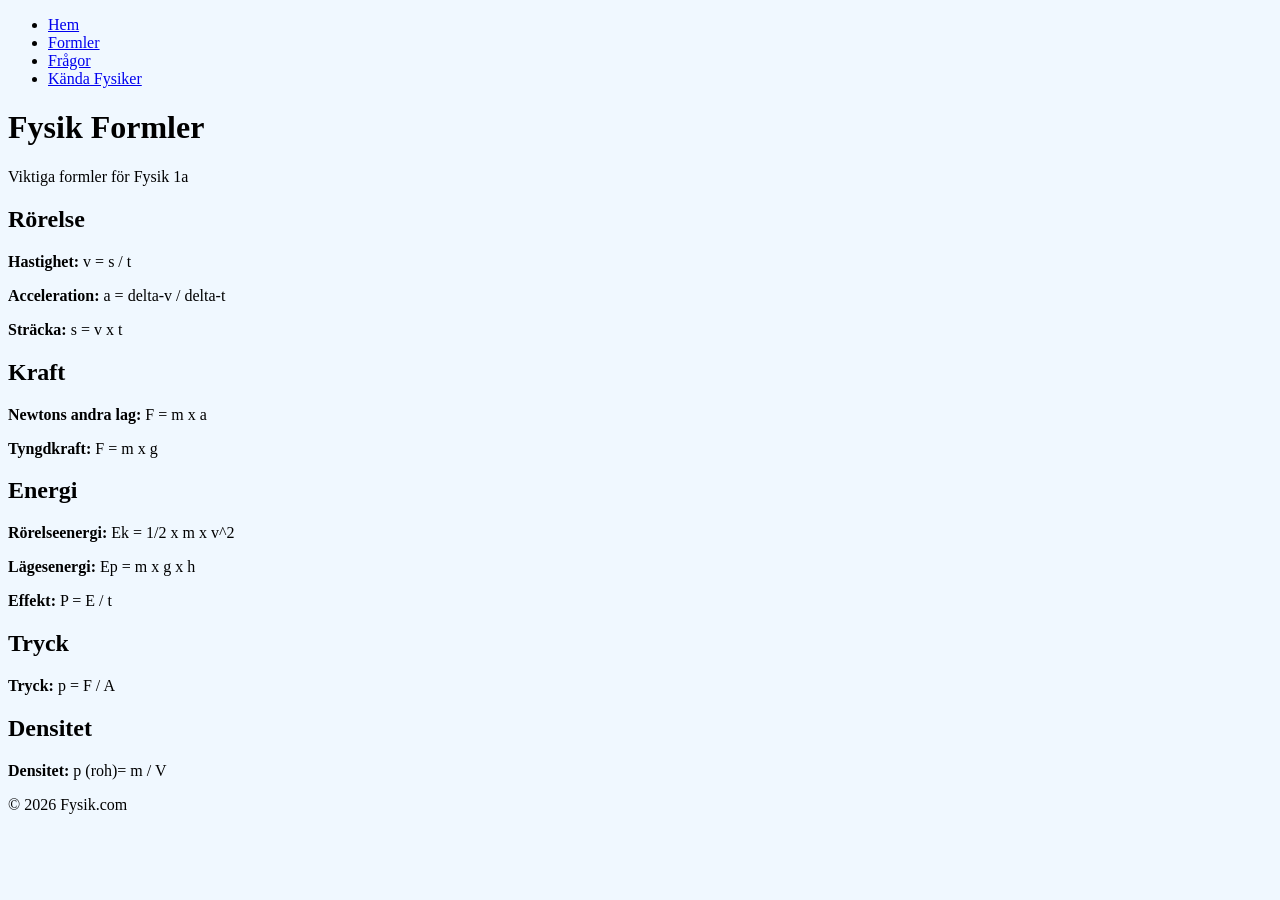
==== html-files/formler.html @ 007d3baf "Börjat med html-filer" ====
<!DOCTYPE html>
<html lang="en">

<head>
    <meta charset="UTF-8">
    <meta name="viewport" content="width=device-width, initial-scale=1.0">
    <link rel="stylesheet" href="../css-files/style.css">
    <title>Fysik.com</title>
</head>

<body>
    <nav>
        <ul>
            <li><a href="index.html">Hem</a></li>
            <li><a href="formler.html">Formler</a></li>
            <li><a href="frågor.html">Frågor</a></li>
            <li><a href="fysiker.html">Kända Fysiker</a></li>
        </ul>
    </nav>
    <header>
        <h1>Fysik Formler</h1>
        <p>Viktiga formler för Fysik 1a</p>
    </header>
    <main>
        <section>
            <h2>Rörelse</h2>
            <div class="formula-box">
                <p><strong>Hastighet:</strong> v = s / t</p>
                <p><strong>Acceleration:</strong> a = delta-v / delta-t</p>
                <p><strong>Sträcka:</strong> s = v x t</p>
            </div>
        </section>
        <section>
            <h2>Kraft</h2>
            <div class="formula-box">
                <p><strong>Newtons andra lag:</strong> F = m x a</p>
                <p><strong>Tyngdkraft:</strong> F = m x g</p>
            </div>
        </section>
        <section>
            <h2>Energi</h2>
            <div class="formula-box">
                <p><strong>Rörelseenergi:</strong> Ek = 1/2 x m x v^2</p>
                <p><strong>Lägesenergi:</strong> Ep = m x g x h</p>
                <p><strong>Effekt:</strong> P = E / t</p>
            </div>
        </section>
        <section>
            <h2>Tryck</h2>
            <div class="formula-box">
                <p><strong>Tryck:</strong> p = F / A</p>
            </div>
        </section>
        <section>
            <h2>Densitet</h2>
            <div class="formula-box">
                <p><strong>Densitet:</strong> p (roh)= m / V</p>
            </div>
        </section>
    </main>
    <footer>
        <p>© 2026 Fysik.com</p>
    </footer>
</body>

</html>
---- css-files/style.css ----
*{
    background-color: aliceblue;
}
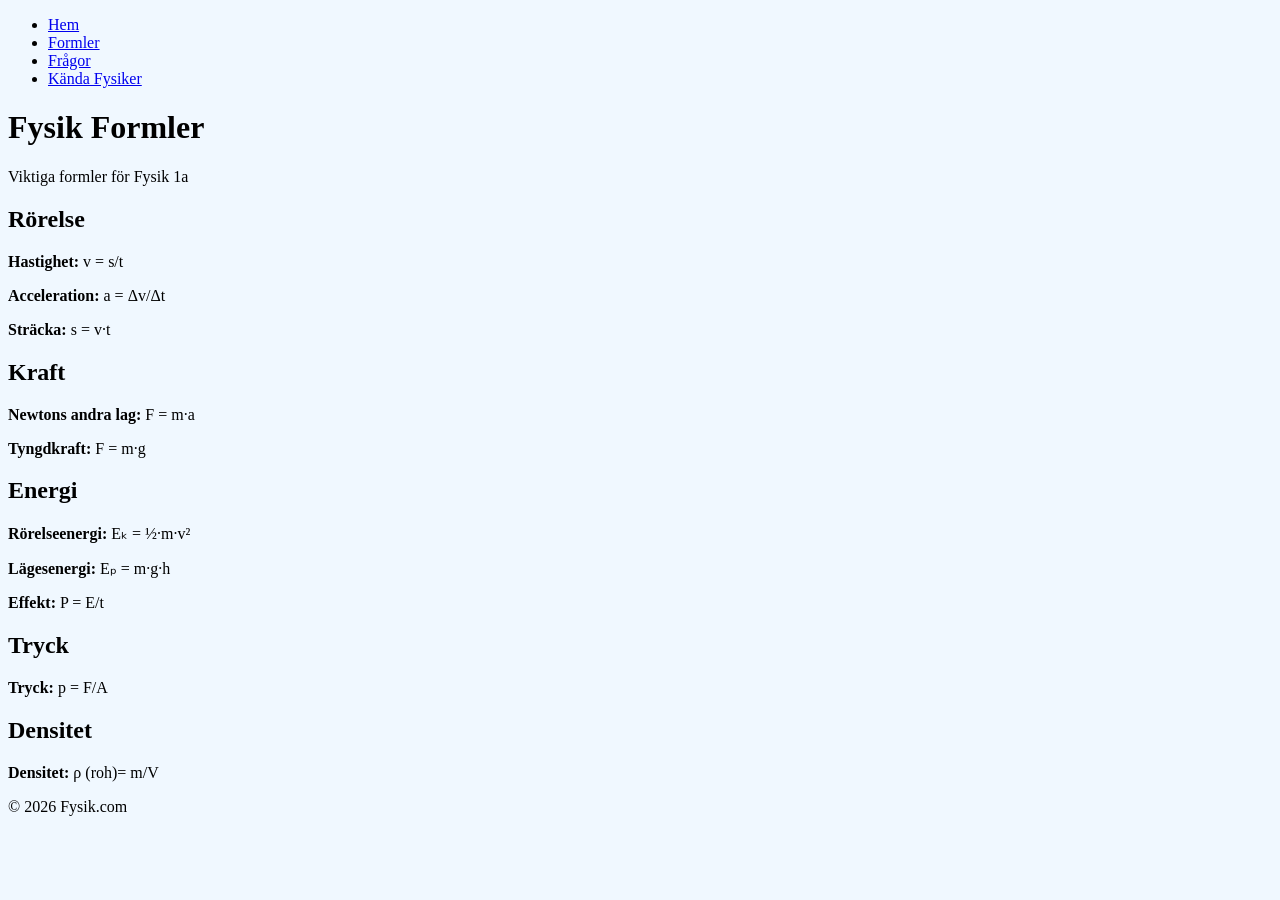
==== commit 40dbab9e: "frågor.html klar, css börjar" ====
--- a/html-files/formler.html
+++ b/html-files/formler.html
@@ -21,40 +21,42 @@
         <h1>Fysik Formler</h1>
         <p>Viktiga formler för Fysik 1a</p>
     </header>
+    <!--Vissa symboler är AI generarede i formlerna så att formlerna ser bättre ut som tex ·, Δ, v², ½, Eₖ, Eₚ och ρ. 
+    Jag kollade med dig om det här i förväg då du sa att det var okej.-->
     <main>
         <section>
             <h2>Rörelse</h2>
             <div class="formula-box">
-                <p><strong>Hastighet:</strong> v = s / t</p>
-                <p><strong>Acceleration:</strong> a = delta-v / delta-t</p>
-                <p><strong>Sträcka:</strong> s = v x t</p>
+                <p><strong>Hastighet:</strong> v = s/t</p>
+                <p><strong>Acceleration:</strong> a = Δv/Δt</p>
+                <p><strong>Sträcka:</strong> s = v·t</p>
             </div>
         </section>
         <section>
             <h2>Kraft</h2>
             <div class="formula-box">
-                <p><strong>Newtons andra lag:</strong> F = m x a</p>
-                <p><strong>Tyngdkraft:</strong> F = m x g</p>
+                <p><strong>Newtons andra lag:</strong> F = m·a</p>
+                <p><strong>Tyngdkraft:</strong> F = m·g</p>
             </div>
         </section>
         <section>
             <h2>Energi</h2>
             <div class="formula-box">
-                <p><strong>Rörelseenergi:</strong> Ek = 1/2 x m x v^2</p>
-                <p><strong>Lägesenergi:</strong> Ep = m x g x h</p>
-                <p><strong>Effekt:</strong> P = E / t</p>
+                <p><strong>Rörelseenergi:</strong> Eₖ = ½·m·v²</p>
+                <p><strong>Lägesenergi:</strong> Eₚ = m·g·h</p>
+                <p><strong>Effekt:</strong> P = E/t</p>
             </div>
         </section>
         <section>
             <h2>Tryck</h2>
             <div class="formula-box">
-                <p><strong>Tryck:</strong> p = F / A</p>
+                <p><strong>Tryck:</strong> p = F/A</p>
             </div>
         </section>
         <section>
             <h2>Densitet</h2>
             <div class="formula-box">
-                <p><strong>Densitet:</strong> p (roh)= m / V</p>
+                <p><strong>Densitet:</strong> ρ (roh)= m/V</p>
             </div>
         </section>
     </main>
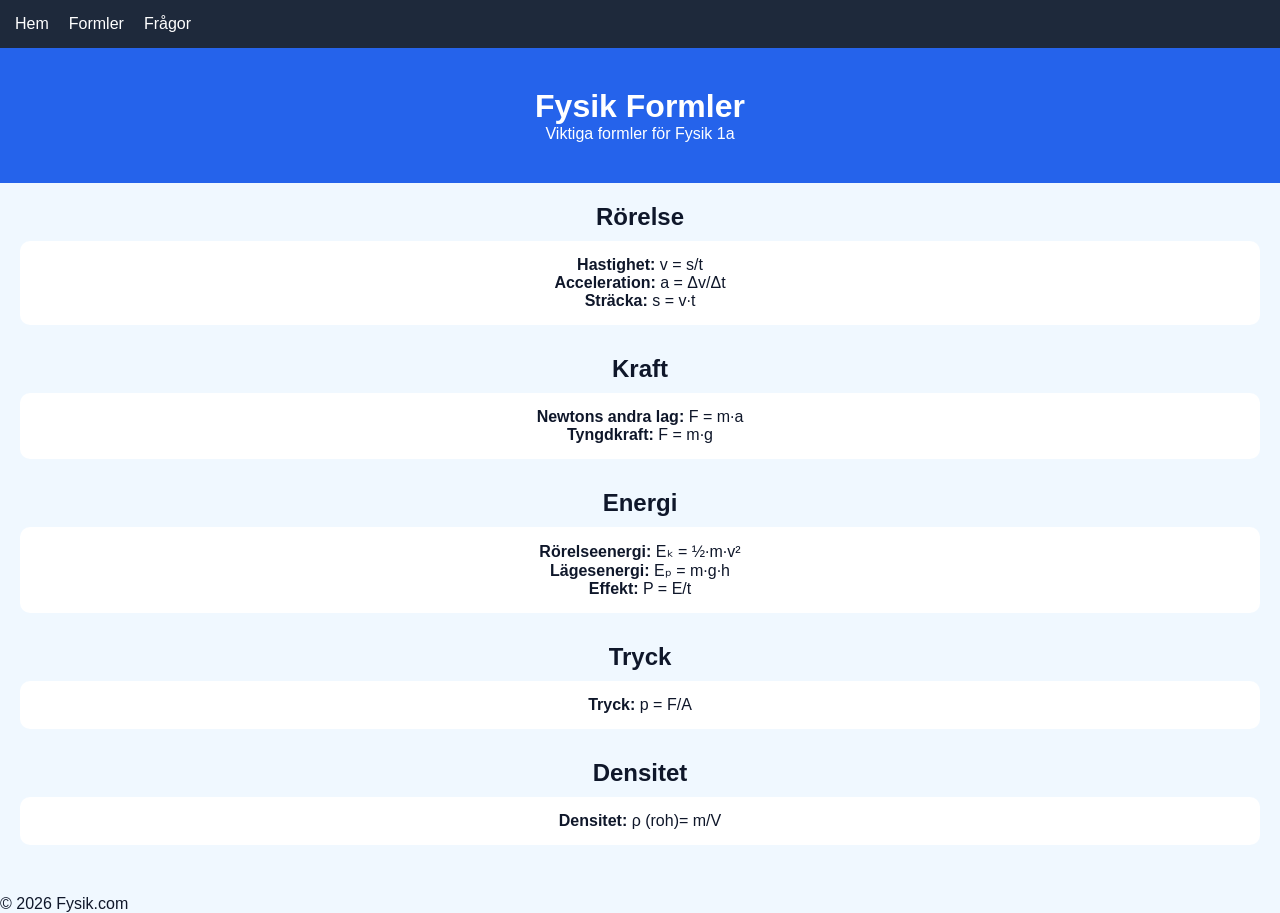
==== commit 55b7149b: "css typ klar" ====
--- a/html-files/formler.html
+++ b/html-files/formler.html
@@ -14,7 +14,6 @@
             <li><a href="index.html">Hem</a></li>
             <li><a href="formler.html">Formler</a></li>
             <li><a href="frågor.html">Frågor</a></li>
-            <li><a href="fysiker.html">Kända Fysiker</a></li>
         </ul>
     </nav>
     <header>
--- a/css-files/style.css
+++ b/css-files/style.css
@@ -1,3 +1,70 @@
-*{
+* {
+    margin: 0;
+    padding: 0;
+    box-sizing: border-box;
+}
+
+body {
     background-color: aliceblue;
+    font-family: Arial, sans-serif;
+    color: #0f172a;
+}
+
+nav {
+    background-color: #1e293b;
+    padding: 15px;
+}
+
+nav ul {
+    list-style: none;
+    display: flex;
+    gap: 20px;
+}
+
+nav a {
+    color: white;
+    text-decoration: none;
+}
+
+.ul {
+    list-style: none;
+}
+
+header {
+    text-align: center;
+    padding: 40px 20px;
+    background-color: #2563eb;
+    color: white;
+}
+
+main {
+    padding: 20px;
+    text-align: center;
+}
+
+section {
+    margin-bottom: 30px;
+}
+
+.solsystem {
+    display: block;
+    max-width: 100%;
+    height: auto;
+    margin: 30px auto;
+    border-radius: 12px;
+    box-shadow: 0 4px 12px rgba(0, 0, 0, 0.2);
+}
+
+.formula-box {
+    background-color: white;
+    padding: 15px;
+    border-radius: 10px;
+    margin-top: 10px;
+}
+
+.question {
+    background-color: white;
+    padding: 15px;
+    border-radius: 10px;
+    margin-bottom: 20px;
 }
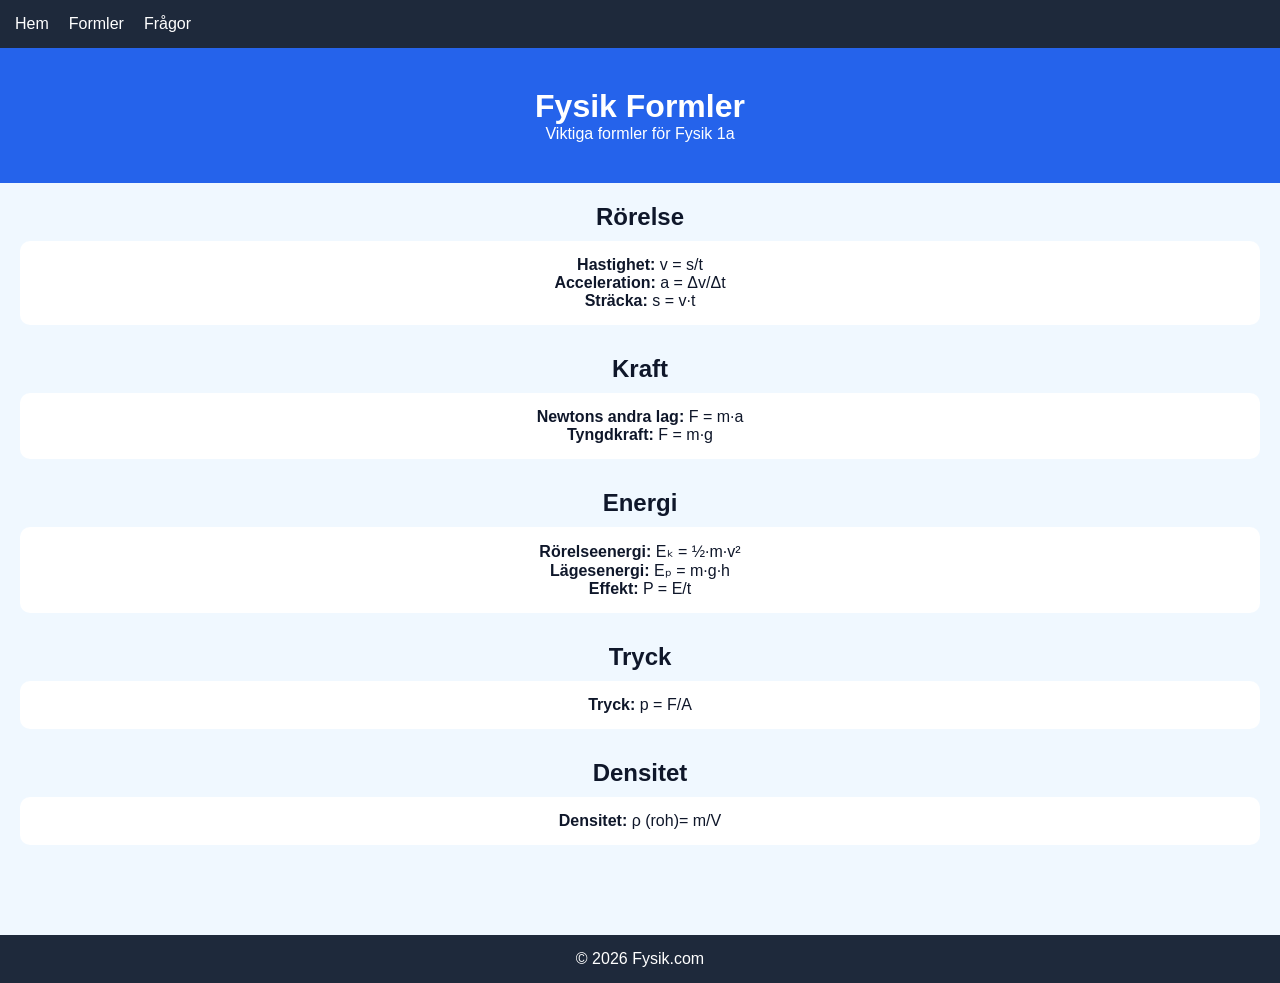
==== commit 4688aba5: "css typ klar, java typ klar" ====
--- a/html-files/formler.html
+++ b/html-files/formler.html
@@ -9,6 +9,7 @@
 </head>
 
 <body>
+    <!--Navigator-->
     <nav>
         <ul>
             <li><a href="index.html">Hem</a></li>
@@ -21,8 +22,9 @@
         <p>Viktiga formler för Fysik 1a</p>
     </header>
     <!--Vissa symboler är AI generarede i formlerna så att formlerna ser bättre ut som tex ·, Δ, v², ½, Eₖ, Eₚ och ρ. 
-    Jag kollade med dig om det här i förväg då du sa att det var okej.-->
+    Jag kollade med dig om det här i förväg då du sa att det var okej. Det finns olika fysikformler här-->
     <main>
+        <!--Rörelse formler-->
         <section>
             <h2>Rörelse</h2>
             <div class="formula-box">
@@ -31,6 +33,7 @@
                 <p><strong>Sträcka:</strong> s = v·t</p>
             </div>
         </section>
+        <!--Kraft formler-->
         <section>
             <h2>Kraft</h2>
             <div class="formula-box">
@@ -38,6 +41,7 @@
                 <p><strong>Tyngdkraft:</strong> F = m·g</p>
             </div>
         </section>
+        <!--Energi formler-->
         <section>
             <h2>Energi</h2>
             <div class="formula-box">
@@ -46,12 +50,14 @@
                 <p><strong>Effekt:</strong> P = E/t</p>
             </div>
         </section>
+        <!--Tryck formler-->
         <section>
             <h2>Tryck</h2>
             <div class="formula-box">
                 <p><strong>Tryck:</strong> p = F/A</p>
             </div>
         </section>
+        <!--Densitet formler-->
         <section>
             <h2>Densitet</h2>
             <div class="formula-box">
--- a/css-files/style.css
+++ b/css-files/style.css
@@ -67,4 +67,46 @@
     padding: 15px;
     border-radius: 10px;
     margin-bottom: 20px;
+}
+
+button {
+    padding: 10px 20px;
+    border: none;
+    background-color: #2563eb;
+    color: white;
+    border-radius: 8px;
+    cursor: pointer;
+}
+
+button:hover {
+    background-color: #1d4ed8;
+}
+
+.cards {
+    display: flex;
+    gap: 20px;
+    margin-top: 20px;
+}
+
+.card {
+    background-color: white;
+    padding: 20px;
+    border-radius: 10px;
+    text-decoration: none;
+    color: #0f172a;
+    flex: 1;
+    text-align: center;
+    transition: 0.3s;
+}
+
+.card:hover {
+    background-color: #e2e8f0;
+}
+
+footer {
+    text-align: center;
+    padding: 15px;
+    background-color: #1e293b;
+    color: white;
+    margin-top: 40px;
 }
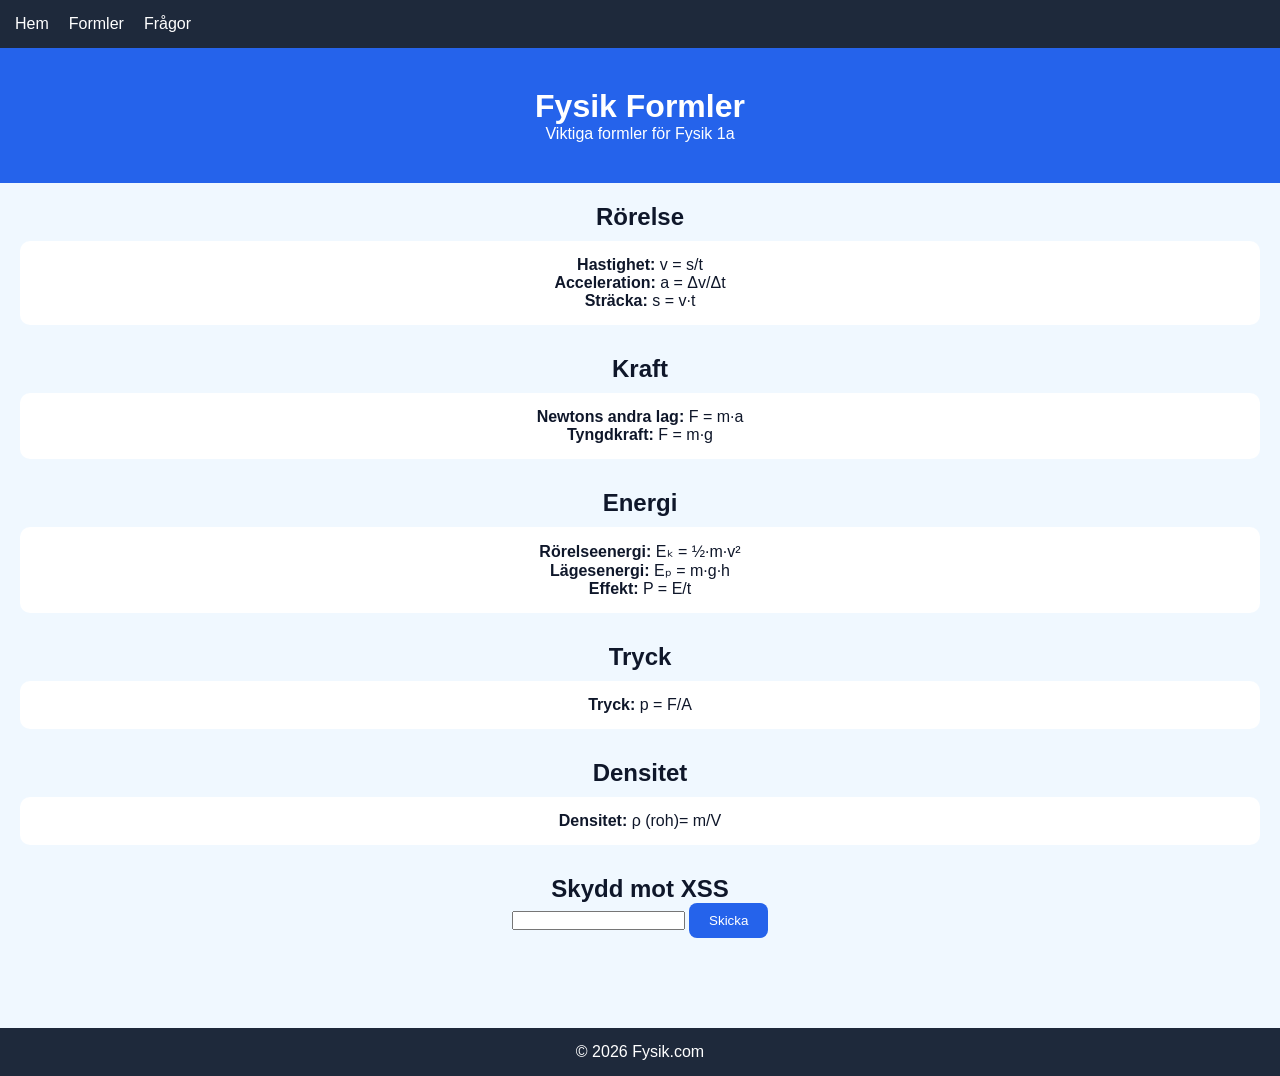
==== commit ca598bee: "XSS snart klar" ====
--- a/html-files/formler.html
+++ b/html-files/formler.html
@@ -1,73 +1,79 @@
-<!DOCTYPE html>
-<html lang="en">
+<!doctype html>
+<html lang="sv">
+  <head>
+    <meta charset="UTF-8" />
+    <meta name="viewport" content="width=device-width, initial-scale=1.0" />
+    <link rel="stylesheet" href="../css-files/style.css" />
+    <title>Fysik.com</title>
+  </head>
 
-<head>
-    <meta charset="UTF-8">
-    <meta name="viewport" content="width=device-width, initial-scale=1.0">
-    <link rel="stylesheet" href="../css-files/style.css">
-    <title>Fysik.com</title>
-</head>
-
-<body>
+  <body>
     <!--Navigator-->
     <nav>
-        <ul>
-            <li><a href="index.html">Hem</a></li>
-            <li><a href="formler.html">Formler</a></li>
-            <li><a href="frågor.html">Frågor</a></li>
-        </ul>
+      <ul>
+        <li><a href="index.html">Hem</a></li>
+        <li><a href="formler.html">Formler</a></li>
+        <li><a href="frågor.html">Frågor</a></li>
+      </ul>
     </nav>
     <header>
-        <h1>Fysik Formler</h1>
-        <p>Viktiga formler för Fysik 1a</p>
+      <h1>Fysik Formler</h1>
+      <p>Viktiga formler för Fysik 1a</p>
     </header>
     <!--Vissa symboler är AI generarede i formlerna så att formlerna ser bättre ut som tex ·, Δ, v², ½, Eₖ, Eₚ och ρ. 
     Jag kollade med dig om det här i förväg då du sa att det var okej. Det finns olika fysikformler här-->
     <main>
-        <!--Rörelse formler-->
-        <section>
-            <h2>Rörelse</h2>
-            <div class="formula-box">
-                <p><strong>Hastighet:</strong> v = s/t</p>
-                <p><strong>Acceleration:</strong> a = Δv/Δt</p>
-                <p><strong>Sträcka:</strong> s = v·t</p>
-            </div>
-        </section>
-        <!--Kraft formler-->
-        <section>
-            <h2>Kraft</h2>
-            <div class="formula-box">
-                <p><strong>Newtons andra lag:</strong> F = m·a</p>
-                <p><strong>Tyngdkraft:</strong> F = m·g</p>
-            </div>
-        </section>
-        <!--Energi formler-->
-        <section>
-            <h2>Energi</h2>
-            <div class="formula-box">
-                <p><strong>Rörelseenergi:</strong> Eₖ = ½·m·v²</p>
-                <p><strong>Lägesenergi:</strong> Eₚ = m·g·h</p>
-                <p><strong>Effekt:</strong> P = E/t</p>
-            </div>
-        </section>
-        <!--Tryck formler-->
-        <section>
-            <h2>Tryck</h2>
-            <div class="formula-box">
-                <p><strong>Tryck:</strong> p = F/A</p>
-            </div>
-        </section>
-        <!--Densitet formler-->
-        <section>
-            <h2>Densitet</h2>
-            <div class="formula-box">
-                <p><strong>Densitet:</strong> ρ (roh)= m/V</p>
-            </div>
-        </section>
+      <!--Rörelse formler-->
+      <section>
+        <h2>Rörelse</h2>
+        <div class="formula-box">
+          <p><strong>Hastighet:</strong> v = s/t</p>
+          <p><strong>Acceleration:</strong> a = Δv/Δt</p>
+          <p><strong>Sträcka:</strong> s = v·t</p>
+        </div>
+      </section>
+      <!--Kraft formler-->
+      <section>
+        <h2>Kraft</h2>
+        <div class="formula-box">
+          <p><strong>Newtons andra lag:</strong> F = m·a</p>
+          <p><strong>Tyngdkraft:</strong> F = m·g</p>
+        </div>
+      </section>
+      <!--Energi formler-->
+      <section>
+        <h2>Energi</h2>
+        <div class="formula-box">
+          <p><strong>Rörelseenergi:</strong> Eₖ = ½·m·v²</p>
+          <p><strong>Lägesenergi:</strong> Eₚ = m·g·h</p>
+          <p><strong>Effekt:</strong> P = E/t</p>
+        </div>
+      </section>
+      <!--Tryck formler-->
+      <section>
+        <h2>Tryck</h2>
+        <div class="formula-box">
+          <p><strong>Tryck:</strong> p = F/A</p>
+        </div>
+      </section>
+      <!--Densitet formler-->
+      <section>
+        <h2>Densitet</h2>
+        <div class="formula-box">
+          <p><strong>Densitet:</strong> ρ (roh)= m/V</p>
+        </div>
+      </section>
+      <section>
+        <h2>Skydd mot XSS</h2>
+        <form id="formulär">
+          <input type="text" id="text" />
+          <button type="submit">Skicka</button>
+        </form>
+        <p id="xssResultat"></p>
+      </section>
     </main>
     <footer>
-        <p>© 2026 Fysik.com</p>
+      <p>© 2026 Fysik.com</p>
     </footer>
-</body>
-
-</html>+  </body>
+</html>
--- a/css-files/style.css
+++ b/css-files/style.css
@@ -1,112 +1,121 @@
 * {
-    margin: 0;
-    padding: 0;
-    box-sizing: border-box;
+  margin: 0;
+  padding: 0;
+  box-sizing: border-box;
 }
 
 body {
-    background-color: aliceblue;
-    font-family: Arial, sans-serif;
-    color: #0f172a;
+  background-color: aliceblue;
+  font-family: Arial, sans-serif;
+  color: #0f172a;
 }
 
 nav {
-    background-color: #1e293b;
-    padding: 15px;
+  background-color: #1e293b;
+  padding: 15px;
 }
 
 nav ul {
-    list-style: none;
-    display: flex;
-    gap: 20px;
+  list-style: none;
+  display: flex;
+  gap: 20px;
 }
 
 nav a {
-    color: white;
-    text-decoration: none;
+  color: white;
+  text-decoration: none;
 }
 
 .ul {
-    list-style: none;
+  list-style: none;
 }
 
 header {
-    text-align: center;
-    padding: 40px 20px;
-    background-color: #2563eb;
-    color: white;
+  text-align: center;
+  padding: 40px 20px;
+  background-color: #2563eb;
+  color: white;
 }
 
 main {
-    padding: 20px;
-    text-align: center;
+  padding: 20px;
+  text-align: center;
 }
 
 section {
-    margin-bottom: 30px;
+  margin-bottom: 30px;
 }
 
 .solsystem {
-    display: block;
-    max-width: 100%;
-    height: auto;
-    margin: 30px auto;
-    border-radius: 12px;
-    box-shadow: 0 4px 12px rgba(0, 0, 0, 0.2);
+  display: block;
+  max-width: 100%;
+  height: auto;
+  margin: 30px auto;
+  border-radius: 12px;
+  box-shadow: 0 4px 12px rgba(0, 0, 0, 0.2);
+}
+
+.einstein {
+  display: block;
+  width: 250%;
+  height: auto;
+  margin: 30px auto;
+  border-radius: 12px;
+  box-shadow: 0 4px 12px rgba(0, 0, 0, 0.2);
 }
 
 .formula-box {
-    background-color: white;
-    padding: 15px;
-    border-radius: 10px;
-    margin-top: 10px;
+  background-color: white;
+  padding: 15px;
+  border-radius: 10px;
+  margin-top: 10px;
 }
 
 .question {
-    background-color: white;
-    padding: 15px;
-    border-radius: 10px;
-    margin-bottom: 20px;
+  background-color: white;
+  padding: 15px;
+  border-radius: 10px;
+  margin-bottom: 20px;
 }
 
 button {
-    padding: 10px 20px;
-    border: none;
-    background-color: #2563eb;
-    color: white;
-    border-radius: 8px;
-    cursor: pointer;
+  padding: 10px 20px;
+  border: none;
+  background-color: #2563eb;
+  color: white;
+  border-radius: 8px;
+  cursor: pointer;
 }
 
 button:hover {
-    background-color: #1d4ed8;
+  background-color: #1d4ed8;
 }
 
 .cards {
-    display: flex;
-    gap: 20px;
-    margin-top: 20px;
+  display: flex;
+  gap: 20px;
+  margin-top: 20px;
 }
 
 .card {
-    background-color: white;
-    padding: 20px;
-    border-radius: 10px;
-    text-decoration: none;
-    color: #0f172a;
-    flex: 1;
-    text-align: center;
-    transition: 0.3s;
+  background-color: white;
+  padding: 20px;
+  border-radius: 10px;
+  text-decoration: none;
+  color: #0f172a;
+  flex: 1;
+  text-align: center;
+  transition: 0.3s;
 }
 
 .card:hover {
-    background-color: #e2e8f0;
+  background-color: #e2e8f0;
 }
 
 footer {
-    text-align: center;
-    padding: 15px;
-    background-color: #1e293b;
-    color: white;
-    margin-top: 40px;
-}+  text-align: center;
+  padding: 15px;
+  background-color: #1e293b;
+  color: white;
+  margin-top: 40px;
+}
